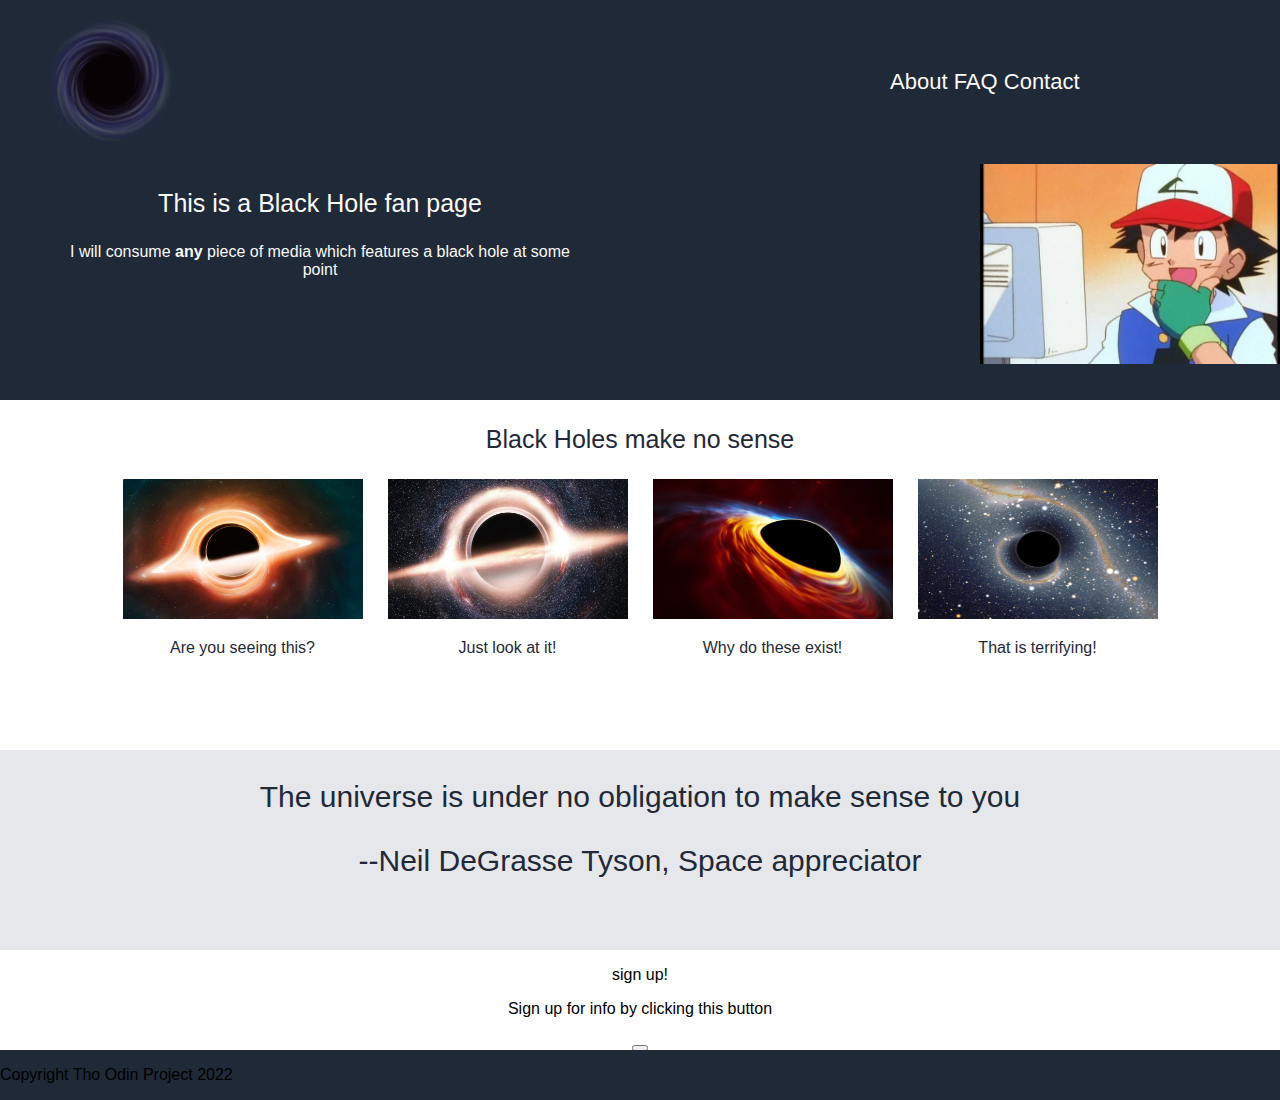
==== Landing_Page.html @ 2f0bfd1c "increase quote font size replace content text" ====
<!DOCTYPE html>
<html lang="en">
    <head>
        <meta charset="UTF-8">
        <title>Landing Page</title>
        <link rel="stylesheet" href="styles.css">
    </head>
    <body>
        <div class="container">
            <div class="one">
                <header class="header">
                    <div class="logo">
                        <img src="images/logo.png" style="height: 160px; width: auto;">
                    </div>
                    <section class="navigation">
                        <a href="link">About</a>
                        <a href="link">FAQ</a>
                        <a href="link">Contact</a>
                    </section>
                </header>
                <div class="herospace">
                    <div class="herowords">
                        <section class="intro">
                            <p>This is a Black Hole fan page</p>
                        </section>
                        <section class="infodump">
                            <p>I will consume <strong>any</strong> piece of media which features a black hole at some point</p>
                        </section>
                    </div>
                    <div class="heroimg">
                        <img src="images/nice.png" style="height: 200px; width: auto;">
                    </div>
                </div>
            </div>

            <div class="two">
                <div class="menu">
                    <p>Black Holes make no sense</p>
                </div>
                <div class="gallery">
                    <div>
                        <img src="images/one.jpg">
                        <p>Are you seeing this?</p>
                    </div>
                    <div>
                        <img src="images/two.jpg">
                        <p>Just look at it!</p>
                    </div>
                    <div>
                        <img src="images/three.jpg">
                        <p>Why do these exist!</p>
                    </div>
                    <div>
                        <img src="images/four.jpg">
                        <p>That is terrifying!</p>
                    </div>
                </div>
            </div>
            
            <div class="three">
                <div class="quote">
                <p>The universe is under no obligation to make sense to you</p>
                <p>--Neil DeGrasse Tyson, Space appreciator</p>
                </div>
            </div>

            <div class="four">
                <section>
                    <p>sign up!</p>
                    <p>Sign up for info by clicking this button</p>
                    <button>
                    </button>
                </section>
            </div>

            <div class="five">
                <p>Copyright Tho Odin Project 2022</p>
            </div>
        </div>
    </body>
</html>
---- styles.css ----
* {
  box-sizing: border-box;
}

body {
  display:block;
  margin: 0;
  padding: 0;
  text-align: center;
  font-family: 'roboto', arial;
}

.container {
  display: flex;
  flex-direction: column;
}

.navigation {
  display: inline;
  margin-right: auto;
  padding-left: 700px;
  font-size: 22px;
}

.one {
  background-color: #1f2937;
  height: 400px;
}

.header {
  display: flex;
  padding: 0px 0px 0px 30px;
  align-items: center;
}

.herospace {
  display:flex;
}

.herowords {
  display: block;
  align-items: center;
  margin-left: 60px;
}

.heroimg {
  padding-left: 400px;
}

.intro {
  display: block;
  font-size: 25px;
  color:#F9FAF8;
}

.infodump {
  color: #F9FAF8;
}

/*Content part */

.two {
  display: block;
  align-items: center;
  height: 350px;
}

.menu {
  display: block;
  justify-content: center;
  font-size: 25px;
  color: #1f2937;
  font-family: 'roboto', arial;
}

.gallery {
  display: flex;
  flex-direction: row;
  flex-wrap: wrap;
  justify-content: center;
  gap: 25px;
  color:#1f2937;
  font-family: 'roboto', arial;
}

.gallery img {
  height: 140px; 
  width: 240px;
}

/* quote part */


.three {
  display: block;
  height: 200px;
  width: auto;
  background-color: #E5E7Eb;
}

.quote {
  color: #1f2937;
  font-size: 30px;
}

.four {
  display: block;
  height: 100px;
}



.five {
  display: flex;
  height: 50px;
  display: flex;   
  background-color: #1f2937
}

a:link {
  color: #F9FAF8;
  text-decoration: none;
}

a:visited {
  color: #F9FAF8;
  text-decoration: none;
}
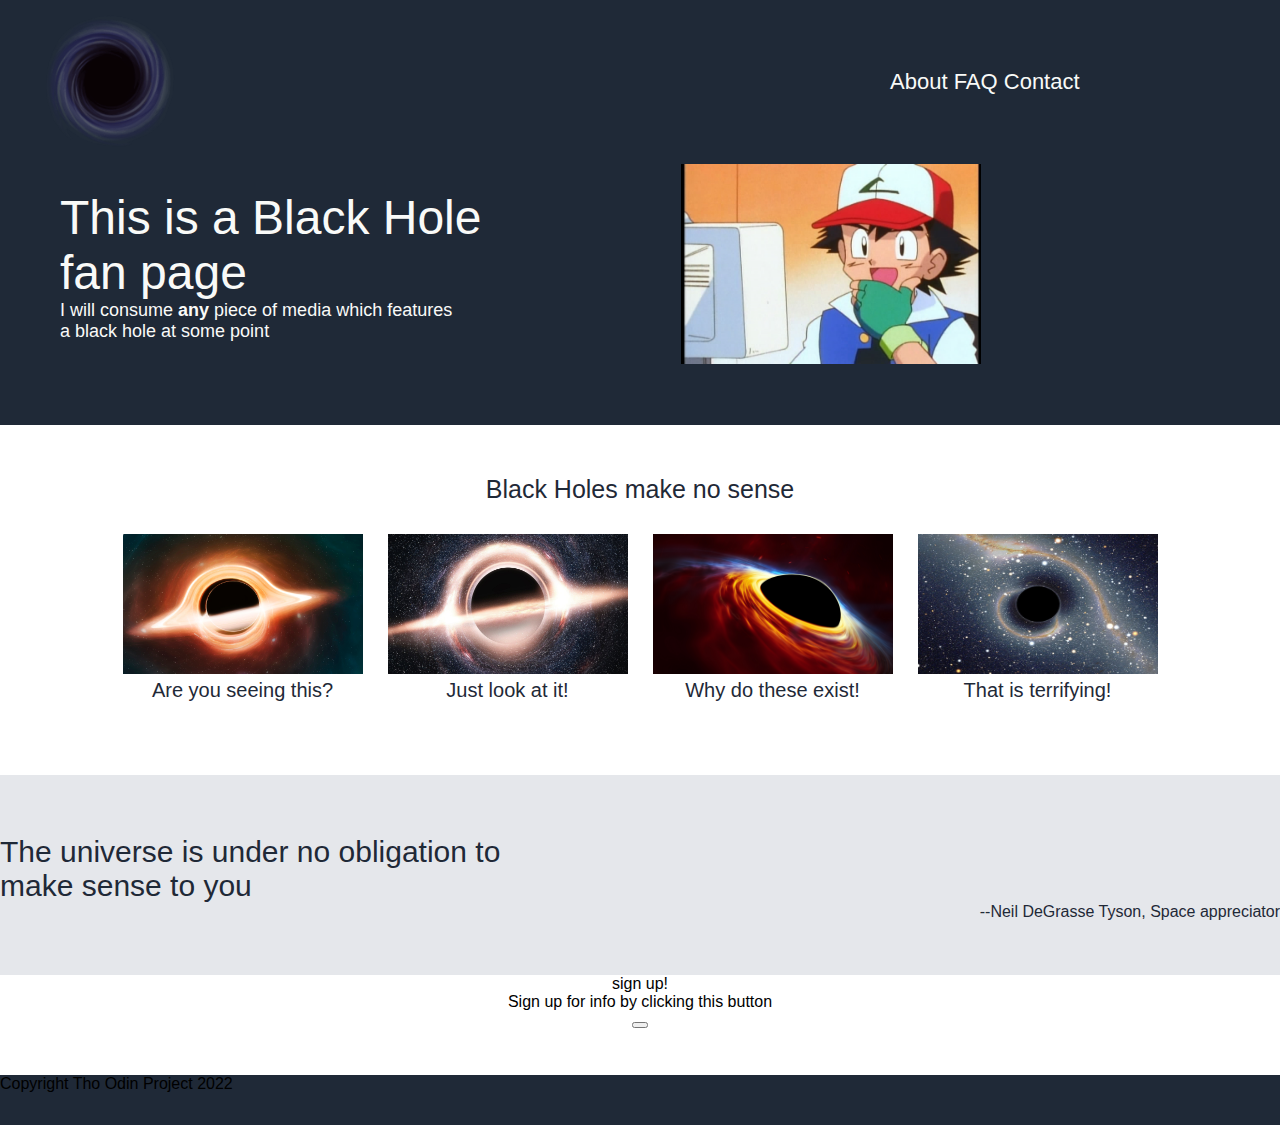
==== commit f7161441: "add breaks to intro text remove <p> default margins add margins to content & quote" ====
--- a/Landing_Page.html
+++ b/Landing_Page.html
@@ -20,12 +20,12 @@
                 </header>
                 <div class="herospace">
                     <div class="herowords">
-                        <section class="intro">
-                            <p>This is a Black Hole fan page</p>
-                        </section>
-                        <section class="infodump">
-                            <p>I will consume <strong>any</strong> piece of media which features a black hole at some point</p>
-                        </section>
+                        <div class="intro">
+                            <p>This is a Black Hole <br>fan page</p>
+                        </div>
+                        <div class="infodump">
+                            <p>I will consume <strong>any</strong> piece of media which features <br> a black hole at some point</p>
+                        </div>
                     </div>
                     <div class="heroimg">
                         <img src="images/nice.png" style="height: 200px; width: auto;">
@@ -58,9 +58,13 @@
             </div>
             
             <div class="three">
-                <div class="quote">
-                <p>The universe is under no obligation to make sense to you</p>
-                <p>--Neil DeGrasse Tyson, Space appreciator</p>
+                <div class="quoteblock">
+                    <div class="quote">
+                    <p>The universe is under no obligation to <br> make sense to you</p>
+                    </div>
+                    <div class="neil">
+                        <p>--Neil DeGrasse Tyson, Space appreciator</p>
+                    </div>
                 </div>
             </div>
 
--- a/styles.css
+++ b/styles.css
@@ -1,5 +1,12 @@
 * {
   box-sizing: border-box;
+}
+
+p {
+  margin-top: 0px;
+  margin-bottom: 0px;
+  padding-top: 0px;
+  padding-bottom: 0px;
 }
 
 body {
@@ -15,6 +22,10 @@
   flex-direction: column;
 }
 
+.logo {
+  padding-bottom: 0px;
+}
+
 .navigation {
   display: inline;
   margin-right: auto;
@@ -24,7 +35,7 @@
 
 .one {
   background-color: #1f2937;
-  height: 400px;
+  height: 425px;
 }
 
 .header {
@@ -35,26 +46,41 @@
 
 .herospace {
   display:flex;
+  margin-top: 0px;
+  margin-bottom: 0px;
+  padding-top: 0px;
+  padding-bottom: 0px;
+  align-content: center;
 }
 
 .herowords {
-  display: block;
-  align-items: center;
+  align-content: center;
   margin-left: 60px;
+  margin-top: 0px;
+  margin-bottom: 0px;
+  padding-top: 0px;
+  padding-bottom: 0px;
+}
+
+.intro {
+  font-size: 48px;
+  color:#F9FAF8;
+  text-align: left;
+  font-weight: 1000px;
+  padding: 0px;
+  margin: 0px;
+}
+
+.infodump {
+  font-size: 18px;
+  color: #F9FAF8;
+  text-align: left;
+  padding: 0px;
+  margin: 0px;
 }
 
 .heroimg {
-  padding-left: 400px;
-}
-
-.intro {
-  display: block;
-  font-size: 25px;
-  color:#F9FAF8;
-}
-
-.infodump {
-  color: #F9FAF8;
+  padding-left: 200px;
 }
 
 /*Content part */
@@ -71,6 +97,8 @@
   font-size: 25px;
   color: #1f2937;
   font-family: 'roboto', arial;
+  padding-top: 50px;
+  padding-bottom: 30px;
 }
 
 .gallery {
@@ -81,6 +109,7 @@
   gap: 25px;
   color:#1f2937;
   font-family: 'roboto', arial;
+  font-size: 20px;
 }
 
 .gallery img {
@@ -98,17 +127,29 @@
   background-color: #E5E7Eb;
 }
 
+.quoteblock {
+  display:block;
+}
+
 .quote {
+  align-content: center;
   color: #1f2937;
   font-size: 30px;
+  margin-top: 60px;
+  text-align: left;
+}
+
+.neil {
+  color: #1f2937;
+  font-size: 16px;
+  text-align: right;
+  font-style: bolder;
 }
 
 .four {
   display: block;
   height: 100px;
 }
-
-
 
 .five {
   display: flex;
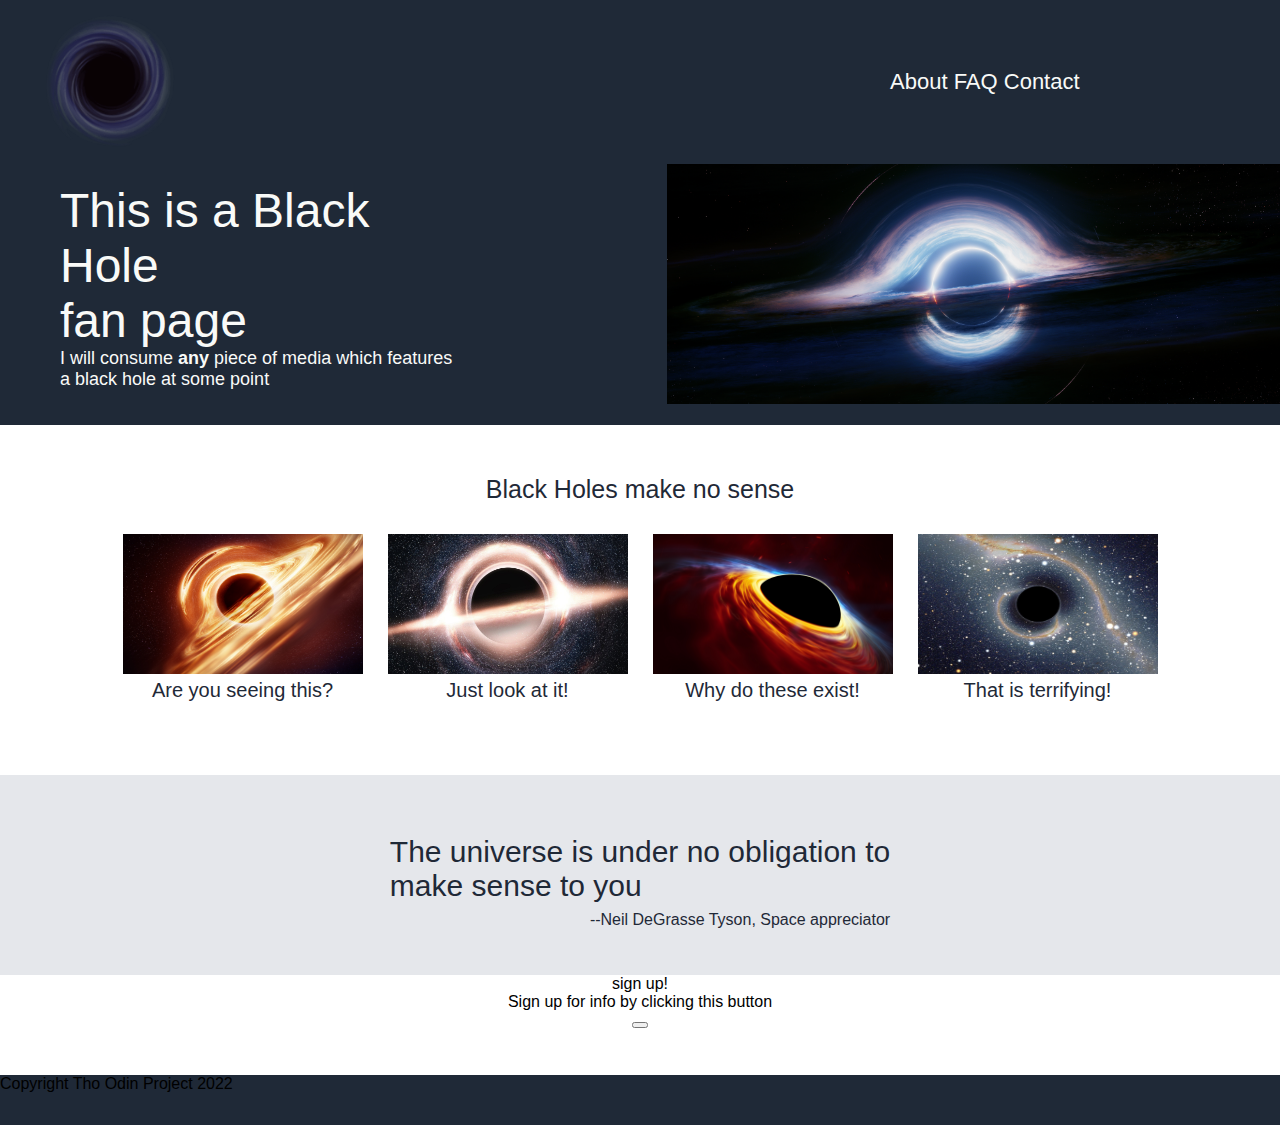
==== commit 4717bad4: "add justify-content: center to main quote replace two images" ====
--- a/Landing_Page.html
+++ b/Landing_Page.html
@@ -28,7 +28,7 @@
                         </div>
                     </div>
                     <div class="heroimg">
-                        <img src="images/nice.png" style="height: 200px; width: auto;">
+                        <img src="images/six.jpeg" style="height: 240px; width: auto;">
                     </div>
                 </div>
             </div>
@@ -39,7 +39,7 @@
                 </div>
                 <div class="gallery">
                     <div>
-                        <img src="images/one.jpg">
+                        <img src="images/five.jpg">
                         <p>Are you seeing this?</p>
                     </div>
                     <div>
--- a/styles.css
+++ b/styles.css
@@ -110,6 +110,7 @@
   color:#1f2937;
   font-family: 'roboto', arial;
   font-size: 20px;
+  border-radius: 25px;
 }
 
 .gallery img {
@@ -121,22 +122,23 @@
 
 
 .three {
-  display: block;
+  display: flex;
   height: 200px;
   width: auto;
   background-color: #E5E7Eb;
+  justify-content: center;
 }
-
+/*
 .quoteblock {
   display:block;
 }
-
+*/
 .quote {
-  align-content: center;
   color: #1f2937;
   font-size: 30px;
   margin-top: 60px;
   text-align: left;
+  padding-bottom: 8px;
 }
 
 .neil {
@@ -145,6 +147,8 @@
   text-align: right;
   font-style: bolder;
 }
+
+/* call to action */
 
 .four {
   display: block;
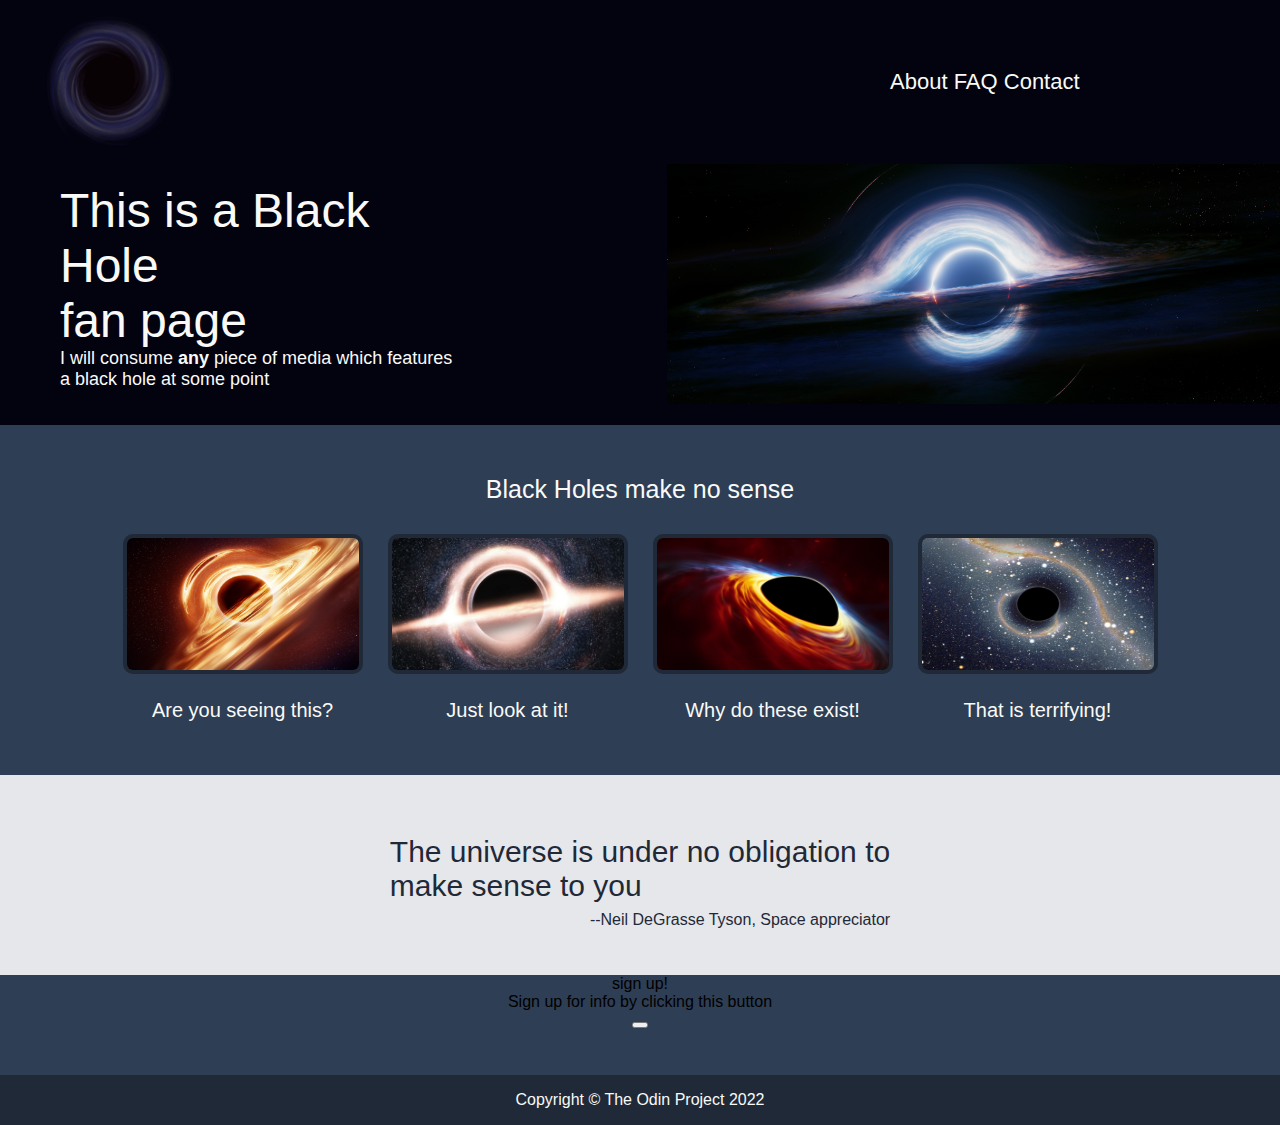
==== commit fd986150: "finalize copyright section" ====
--- a/Landing_Page.html
+++ b/Landing_Page.html
@@ -78,7 +78,9 @@
             </div>
 
             <div class="five">
-                <p>Copyright Tho Odin Project 2022</p>
+                <div class="copyright">
+                    <p>Copyright © The Odin Project 2022</p>
+                </div>
             </div>
         </div>
     </body>
--- a/styles.css
+++ b/styles.css
@@ -34,7 +34,7 @@
 }
 
 .one {
-  background-color: #1f2937;
+  background-color: #03020f;
   height: 425px;
 }
 
@@ -89,13 +89,14 @@
   display: block;
   align-items: center;
   height: 350px;
+  background-color: #2e3e55;
 }
 
 .menu {
   display: block;
   justify-content: center;
   font-size: 25px;
-  color: #1f2937;
+  color: #F9FAF8;
   font-family: 'roboto', arial;
   padding-top: 50px;
   padding-bottom: 30px;
@@ -107,15 +108,18 @@
   flex-wrap: wrap;
   justify-content: center;
   gap: 25px;
-  color:#1f2937;
+  color:#F9FAF8;
   font-family: 'roboto', arial;
   font-size: 20px;
-  border-radius: 25px;
 }
 
 .gallery img {
   height: 140px; 
   width: 240px;
+  border-radius: 10px;
+  border: solid 4px #1f2937;
+  padding: -5px;
+  margin-bottom: 20px;
 }
 
 /* quote part */
@@ -153,13 +157,18 @@
 .four {
   display: block;
   height: 100px;
+  background-color: #2e3e55;
 }
 
 .five {
-  display: flex;
+  display: block;
   height: 50px;
-  display: flex;   
   background-color: #1f2937
+}
+
+.copyright {
+  margin-top: 16px;
+  color:#F9FAF8;
 }
 
 a:link {
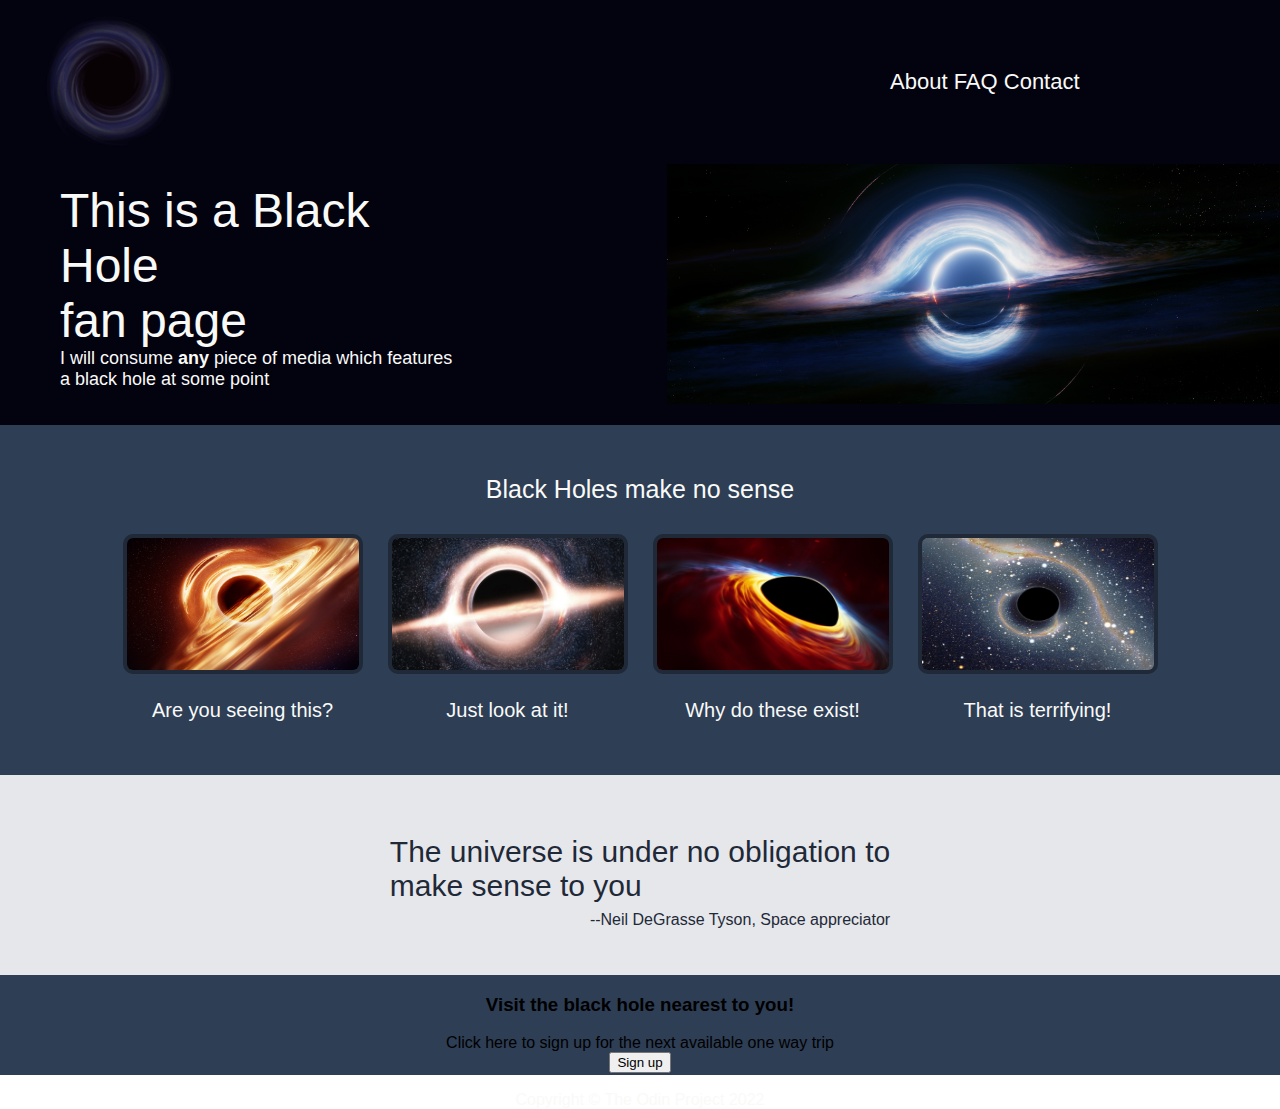
==== commit 8b87bc02: "Change body background color to #03020f add signup text/button set signup background/margins/border" ====
--- a/Landing_Page.html
+++ b/Landing_Page.html
@@ -69,15 +69,16 @@
             </div>
 
             <div class="four">
-                <section>
-                    <p>sign up!</p>
-                    <p>Sign up for info by clicking this button</p>
-                    <button>
-                    </button>
-                </section>
+                <div class="signup">
+                    <h3>Visit the black hole nearest to you!</h3>
+                    <p>Click here to sign up for the next available one way trip</p>
+                </div>
+                <div class="signup-button">
+                    <button type="button">Sign up</button>
+                </div> 
             </div>
 
-            <div class="five">
+            <div class="footer">
                 <div class="copyright">
                     <p>Copyright © The Odin Project 2022</p>
                 </div>
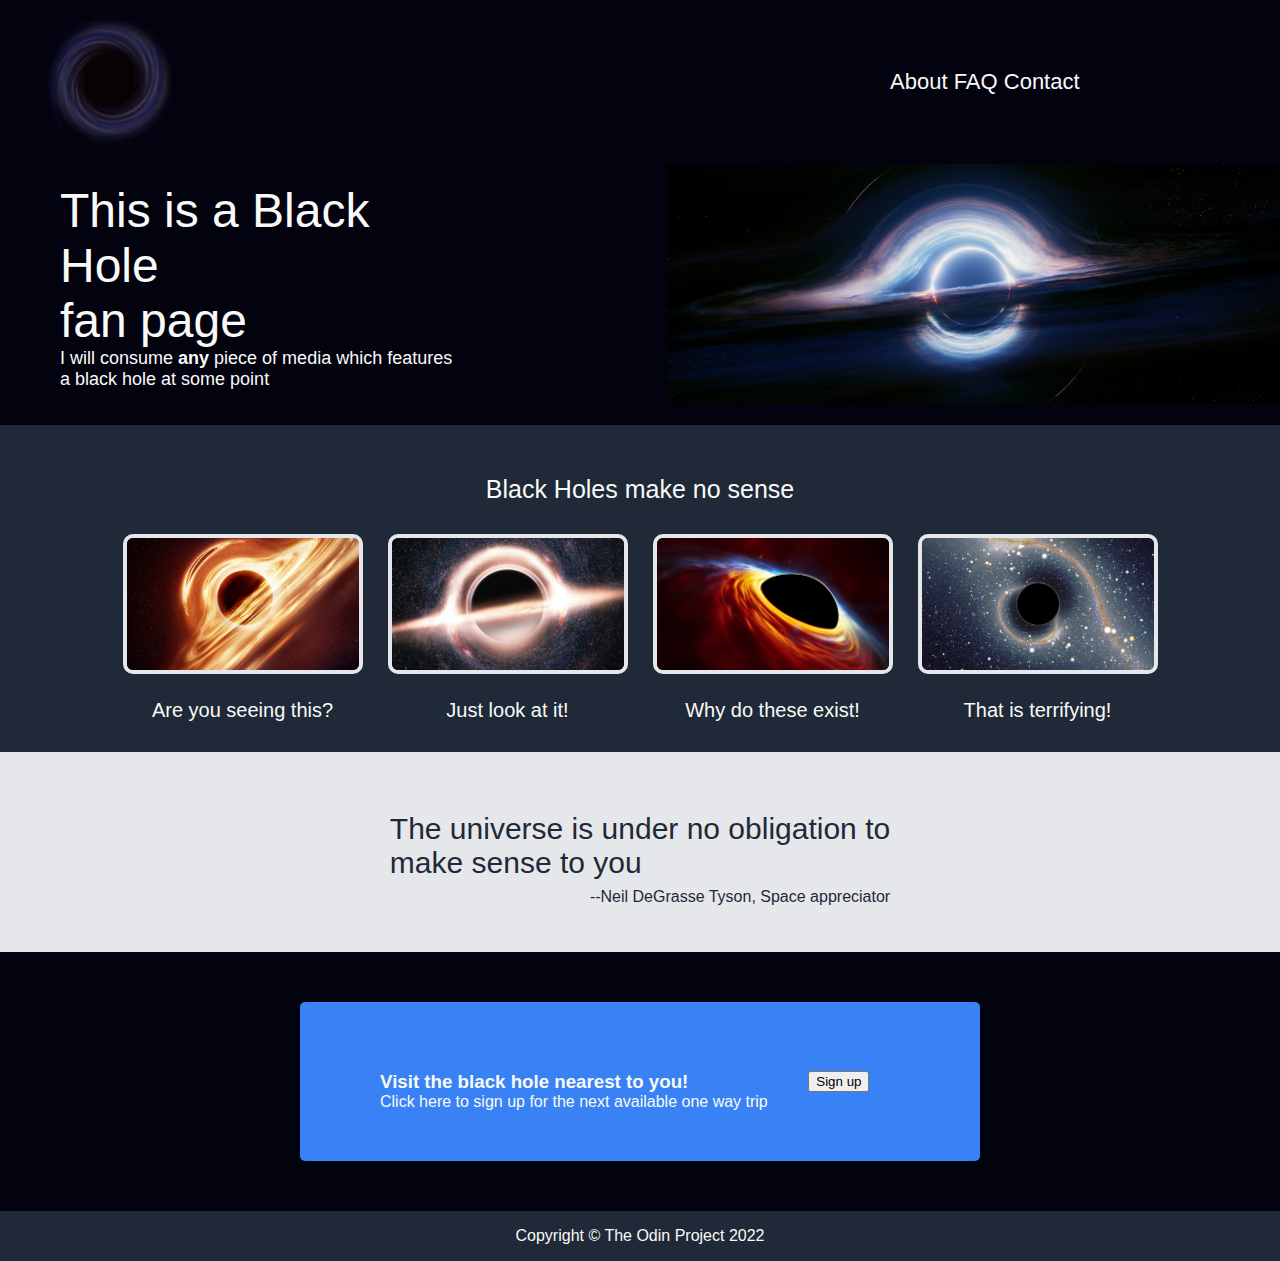
==== commit 8f1894dd: "rename two to content/menu to content-intro change content background color rework content area to m" ====
--- a/Landing_Page.html
+++ b/Landing_Page.html
@@ -33,8 +33,8 @@
                 </div>
             </div>
 
-            <div class="two">
-                <div class="menu">
+            <div class="content">
+                <div class="content-intro">
                     <p>Black Holes make no sense</p>
                 </div>
                 <div class="gallery">
--- a/styles.css
+++ b/styles.css
@@ -9,12 +9,17 @@
   padding-bottom: 0px;
 }
 
+h3 {
+  margin-bottom: 0px;
+}
+
 body {
   display:block;
   margin: 0;
   padding: 0;
   text-align: center;
   font-family: 'roboto', arial;
+  background-color: #03020f;
 }
 
 .container {
@@ -32,6 +37,8 @@
   padding-left: 700px;
   font-size: 22px;
 }
+
+/* hero space */
 
 .one {
   background-color: #03020f;
@@ -83,21 +90,17 @@
   padding-left: 200px;
 }
 
-/*Content part */
+/* Content */
 
-.two {
-  display: block;
+.content {
   align-items: center;
-  height: 350px;
-  background-color: #2e3e55;
+  background-color: #1f2937;
 }
 
-.menu {
-  display: block;
+.content-intro {
   justify-content: center;
   font-size: 25px;
   color: #F9FAF8;
-  font-family: 'roboto', arial;
   padding-top: 50px;
   padding-bottom: 30px;
 }
@@ -109,21 +112,21 @@
   justify-content: center;
   gap: 25px;
   color:#F9FAF8;
-  font-family: 'roboto', arial;
   font-size: 20px;
+  margin-bottom: 30px;
 }
 
 .gallery img {
   height: 140px; 
   width: 240px;
+  object-fit: cover;
   border-radius: 10px;
-  border: solid 4px #1f2937;
+  border: solid 4px #E5E7Eb;
   padding: -5px;
   margin-bottom: 20px;
 }
 
-/* quote part */
-
+/* Quote */
 
 .three {
   display: flex;
@@ -132,11 +135,7 @@
   background-color: #E5E7Eb;
   justify-content: center;
 }
-/*
-.quoteblock {
-  display:block;
-}
-*/
+
 .quote {
   color: #1f2937;
   font-size: 30px;
@@ -155,12 +154,28 @@
 /* call to action */
 
 .four {
-  display: block;
-  height: 100px;
-  background-color: #2e3e55;
+  display: flex;
+  align-items: center;
+  background-color:#3882F6;
+  margin: 50px 300px;
+  padding: 50px 80px;
+  border-radius: 5px;
 }
 
-.five {
+
+.signup {
+  text-align: left;
+  color: #F9FAF8;
+}
+
+.signup-button {
+  flex: 1;
+  margin-left: 10px;
+}
+
+/* copyright */
+
+.footer {
   display: block;
   height: 50px;
   background-color: #1f2937
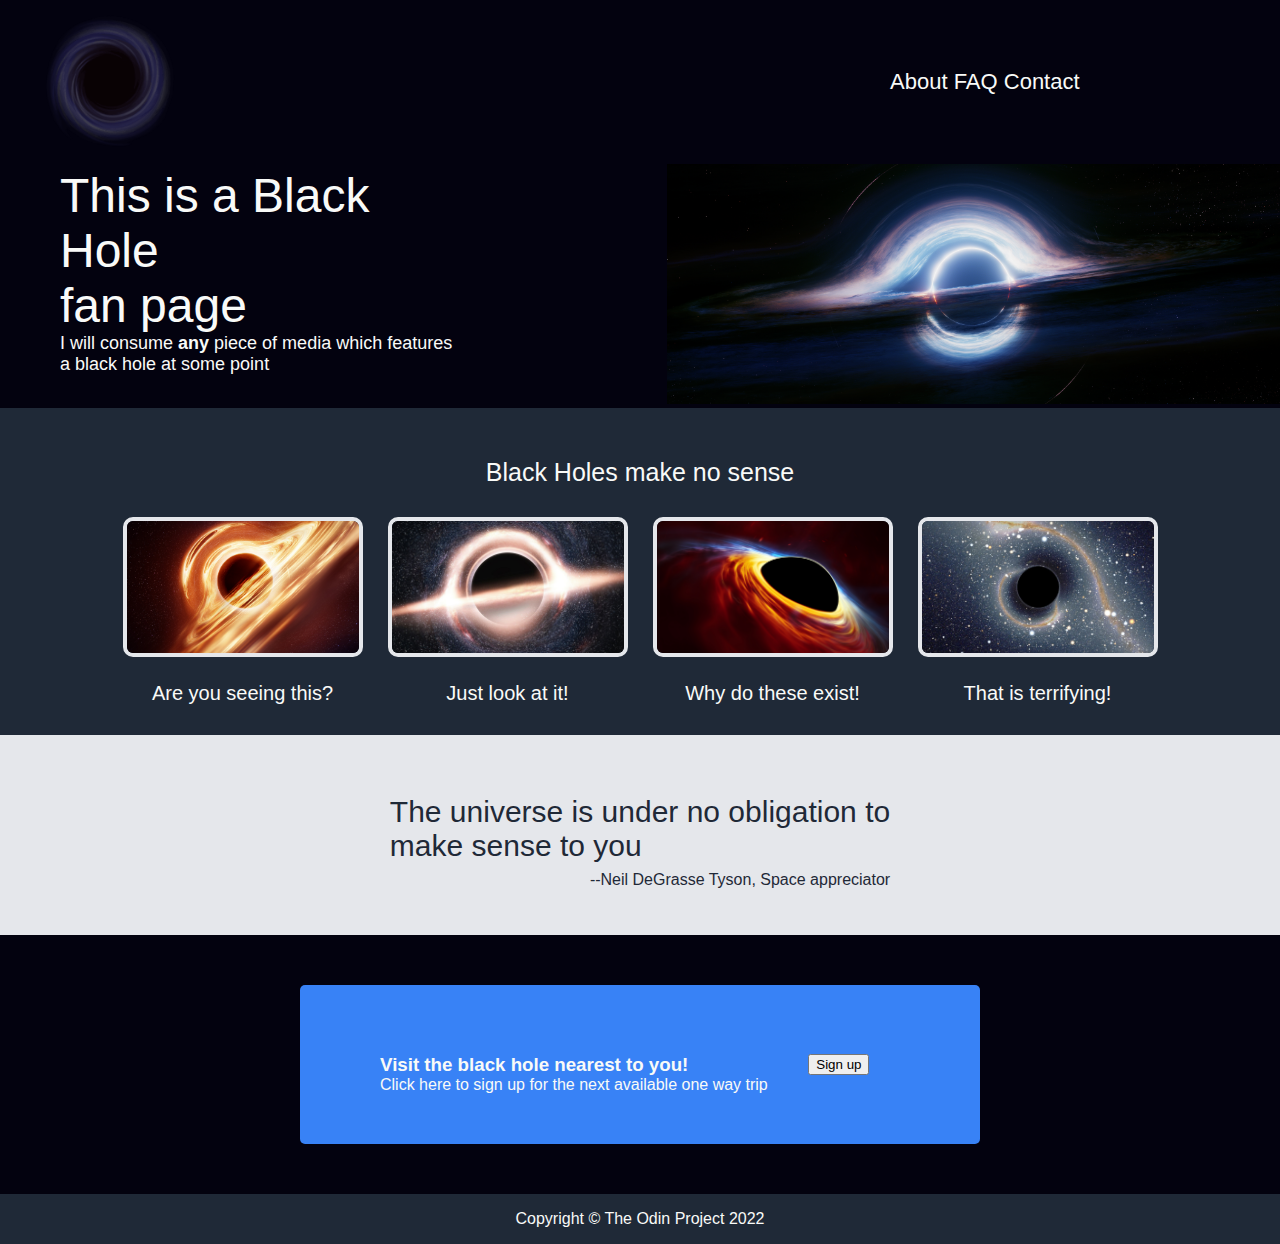
==== commit 2c445822: "rename one > hero remove hero set height add 30px bottom margin to hero words" ====
--- a/Landing_Page.html
+++ b/Landing_Page.html
@@ -7,7 +7,7 @@
     </head>
     <body>
         <div class="container">
-            <div class="one">
+            <div class="hero">
                 <header class="header">
                     <div class="logo">
                         <img src="images/logo.png" style="height: 160px; width: auto;">
--- a/styles.css
+++ b/styles.css
@@ -40,9 +40,8 @@
 
 /* hero space */
 
-.one {
+.hero {
   background-color: #03020f;
-  height: 425px;
 }
 
 .header {
@@ -53,10 +52,6 @@
 
 .herospace {
   display:flex;
-  margin-top: 0px;
-  margin-bottom: 0px;
-  padding-top: 0px;
-  padding-bottom: 0px;
   align-content: center;
 }
 
@@ -64,7 +59,7 @@
   align-content: center;
   margin-left: 60px;
   margin-top: 0px;
-  margin-bottom: 0px;
+  margin-bottom: 30px;
   padding-top: 0px;
   padding-bottom: 0px;
 }
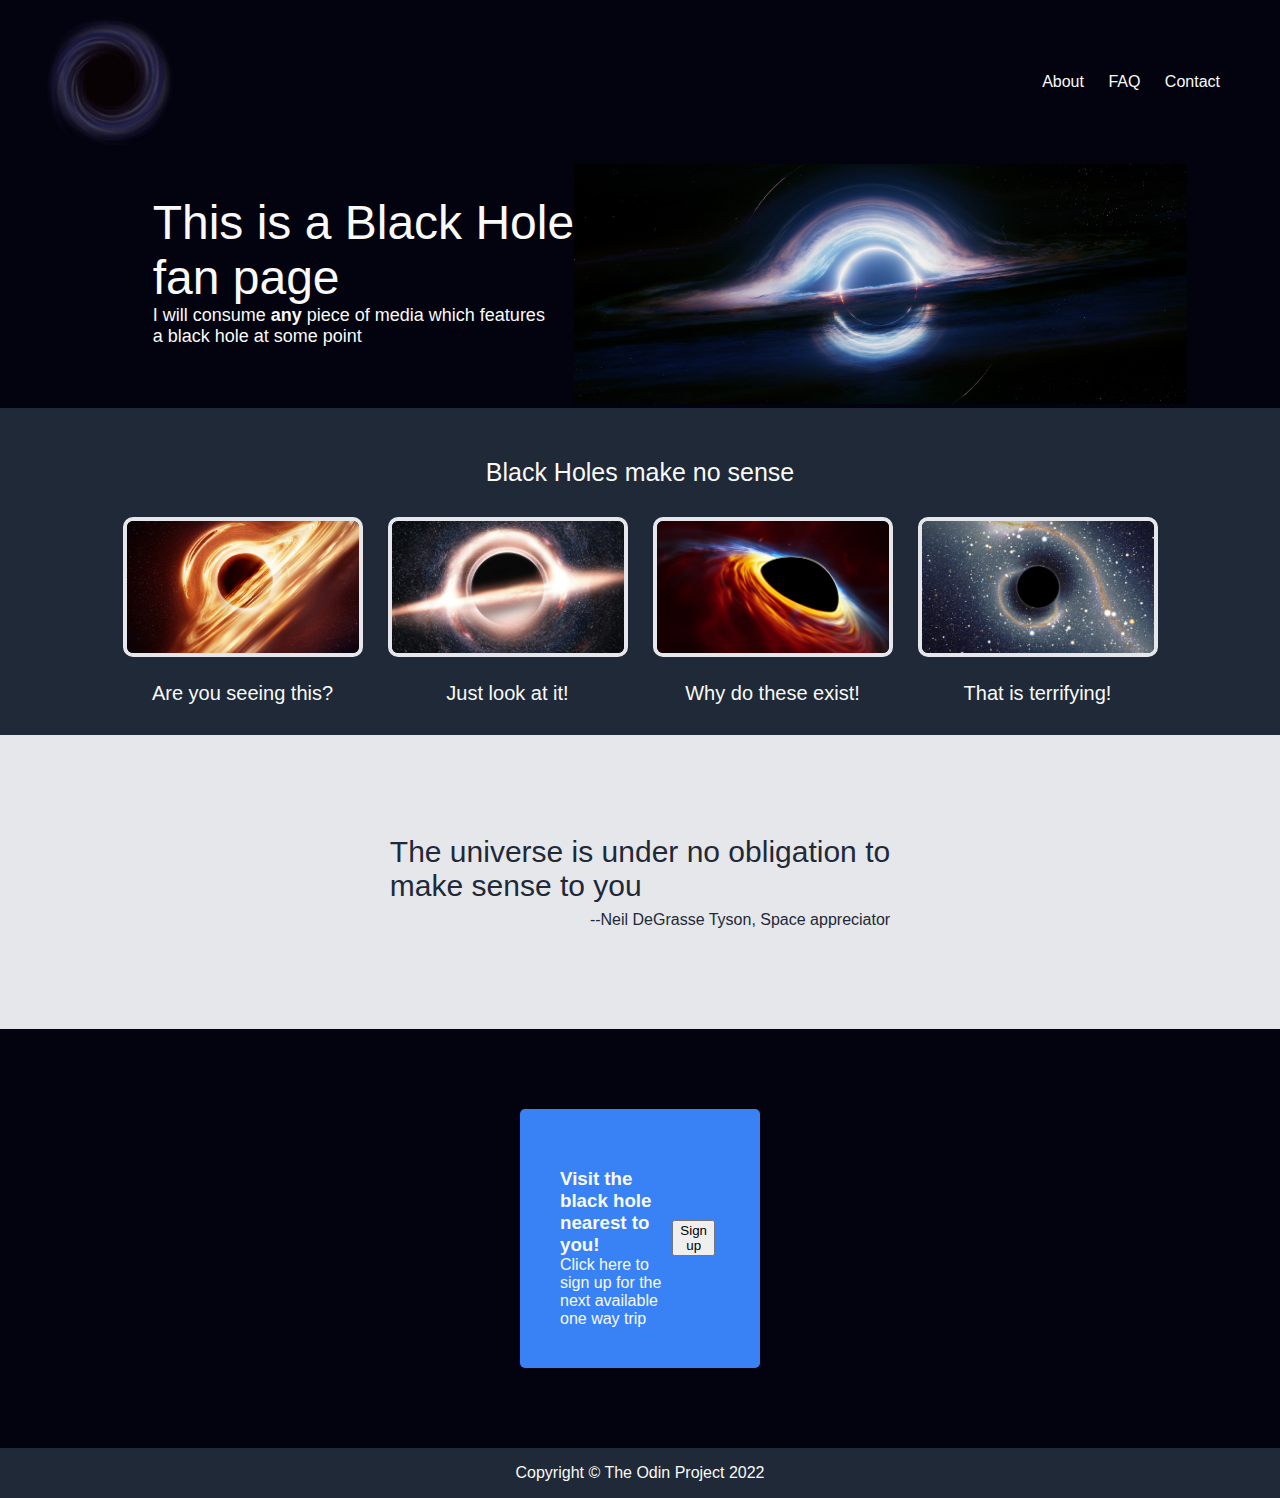
==== commit 8ea13369: "center hero content set margin-left for links to auto" ====
--- a/Landing_Page.html
+++ b/Landing_Page.html
@@ -8,16 +8,16 @@
     <body>
         <div class="container">
             <div class="hero">
-                <header class="header">
+                <div class="navi">
                     <div class="logo">
                         <img src="images/logo.png" style="height: 160px; width: auto;">
                     </div>
-                    <section class="navigation">
+                    <section class="links">
                         <a href="link">About</a>
                         <a href="link">FAQ</a>
                         <a href="link">Contact</a>
                     </section>
-                </header>
+                </div>
                 <div class="herospace">
                     <div class="herowords">
                         <div class="intro">
--- a/styles.css
+++ b/styles.css
@@ -34,7 +34,8 @@
 .navigation {
   display: inline;
   margin-right: auto;
-  padding-left: 700px;
+  margin-left: auto;
+  padding: 0px 0px 100px 0px;
   font-size: 22px;
 }
 
@@ -44,15 +45,22 @@
   background-color: #03020f;
 }
 
-.header {
-  display: flex;
+.navi {
+  display: flex;
+  align-items: center;
   padding: 0px 0px 0px 30px;
-  align-items: center;
+
+}
+
+.links {
+  margin-left: auto;
+  padding-right: 50px;
 }
 
 .herospace {
   display:flex;
   align-content: center;
+  justify-content: center;
 }
 
 .herowords {
@@ -82,7 +90,7 @@
 }
 
 .heroimg {
-  padding-left: 200px;
+  padding-left: 0px;
 }
 
 /* Content */
@@ -125,16 +133,18 @@
 
 .three {
   display: flex;
-  height: 200px;
   width: auto;
   background-color: #E5E7Eb;
   justify-content: center;
+}
+
+.quoteblock {
+  margin: 100px 0px;
 }
 
 .quote {
   color: #1f2937;
   font-size: 30px;
-  margin-top: 60px;
   text-align: left;
   padding-bottom: 8px;
 }
@@ -152,8 +162,8 @@
   display: flex;
   align-items: center;
   background-color:#3882F6;
-  margin: 50px 300px;
-  padding: 50px 80px;
+  margin: 80px 520px;
+  padding: 40px 40px;
   border-radius: 5px;
 }
 
@@ -165,7 +175,9 @@
 
 .signup-button {
   flex: 1;
-  margin-left: 10px;
+  margin-left: 5px;
+  margin-right: 5px;
+  padding: 0px;
 }
 
 /* copyright */
@@ -184,9 +196,11 @@
 a:link {
   color: #F9FAF8;
   text-decoration: none;
+  padding: 10px;
 }
 
 a:visited {
   color: #F9FAF8;
   text-decoration: none;
+  padding: 10px;
 }